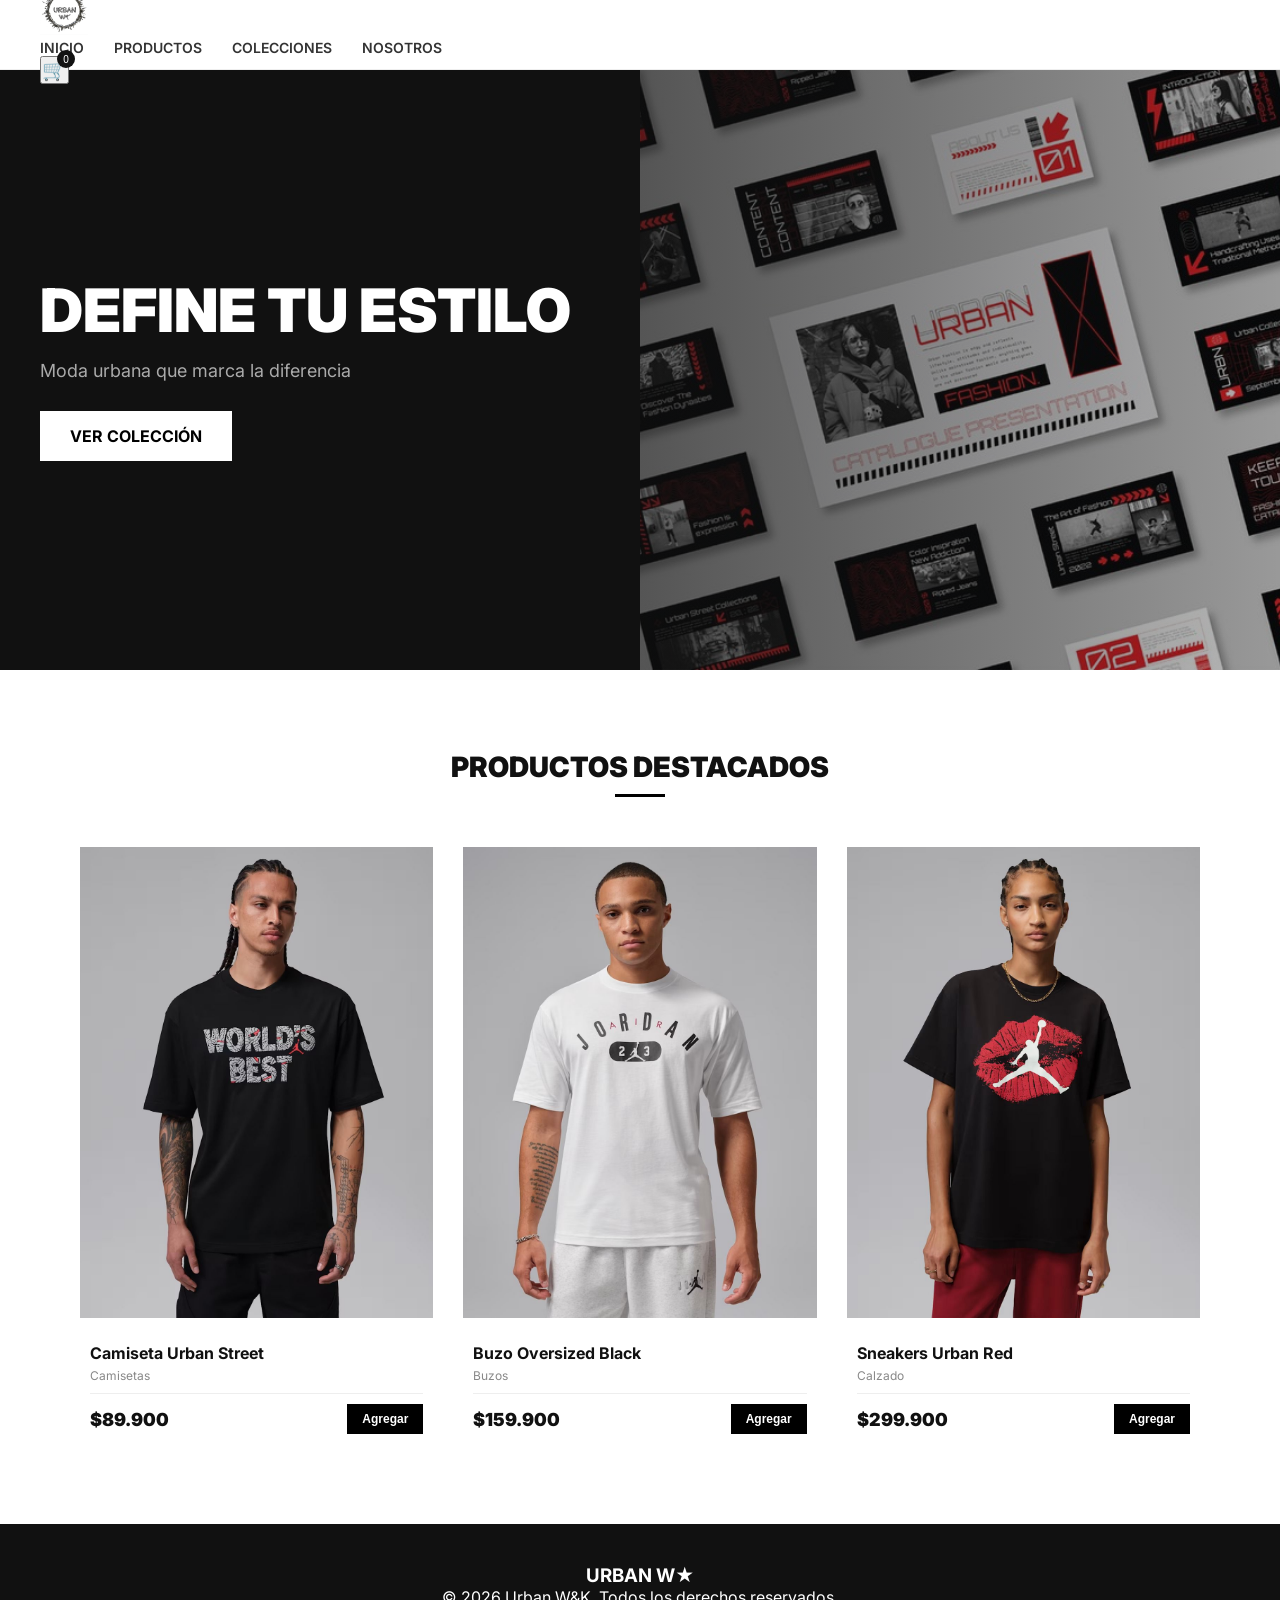
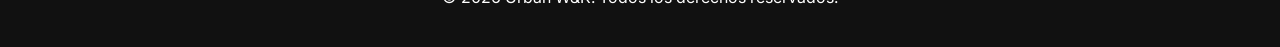
==== index.html @ aaaab38d "index.html" ====
<!DOCTYPE html>
<html lang="es">
<head>
    <meta charset="UTF-8">
    <meta name="viewport" content="width=device-width, initial-scale=1.0">
    <title>Urban W&K - Moda Urbana | Cúcuta</title>
    <link rel="stylesheet" href="styles.css">
    <link href="https://fonts.googleapis.com/css2?family=Inter:wght@300;400;600;700;900&display=swap" rel="stylesheet">
    <style>
   
        .logo img {
            max-height: 50px; 
            width: auto;
            object-fit: contain;
        }
    </style>
</head>
<body>
    <header class="header">
        <div class="header-container">
            <div class="logo">
                <a href="#inicio">
                    <img src="imagenes/logo.jpg" alt="Urban W&K Logo">
                </a>
            </div>
            
            <nav class="nav-desktop">
                <a href="#inicio">Inicio</a>
                <a href="#productos">Productos</a>
                <a href="#colecciones">Colecciones</a>
                <a href="#nosotros">Nosotros</a>
            </nav>

            <div class="header-actions">
                <button class="cart-btn" onclick="toggleCart()">
                    🛒
                    <span id="cart-count" class="cart-count">0</span>
                </button>
                <button class="menu-toggle" onclick="toggleMenu()">☰</button>
            </div>
        </div>

        <div class="mobile-menu" id="mobile-menu">
            <a href="#inicio" onclick="toggleMenu()">Inicio</a>
            <a href="#productos" onclick="toggleMenu()">Productos</a>
            <a href="#colecciones" onclick="toggleMenu()">Colecciones</a>
            <a href="#nosotros" onclick="toggleMenu()">Nosotros</a>
        </div>
    </header>

    <section id="inicio" class="hero">
        <div class="hero-content">
            <h1 class="hero-title">DEFINE TU ESTILO</h1>
            <p class="hero-subtitle">Moda urbana que marca la diferencia</p>
            <div class="hero-buttons">
                <a href="#productos" class="btn btn-primary">VER COLECCIÓN</a>
            </div>
        </div>
        <div class="hero-image">
            <img src="imagenes/banner.jpg" alt="Urban Fashion">
        </div>
        <div class="hero-overlay"></div>
    </section>

    <section id="productos" class="products-section">
        <div class="section-header">
            <h2 class="section-title">PRODUCTOS DESTACADOS</h2>
            <div class="section-line"></div>
        </div>

        <div class="products-grid">
            <div class="product-card">
                <div class="product-badge">NUEVO</div>
                <div class="product-image">
                    <img src="imagenes/producto1.jpg" alt="Camiseta Urban">
                </div>
                <div class="product-info">
                    <h3 class="product-name">Camiseta Urban Street</h3>
                    <p class="product-category">Camisetas</p>
                    <div class="product-footer">
                        <span class="product-price">$89.900</span>
                       <button class="btn-add" onclick="addToCart('Camiseta Urban Street', 89900, 'imagenes/producto1.jpg')">
                            Agregar
                        </button>
                    </div>
                </div>
            </div>

            <div class="product-card">
                <div class="product-badge popular">POPULAR</div>
                <div class="product-image">
                    <img src="imagenes/producto2.jpg" alt="Buzo Urban">
                </div>
                <div class="product-info">
                    <h3 class="product-name">Buzo Oversized Black</h3>
                    <p class="product-category">Buzos</p>
                    <div class="product-footer">
                        <span class="product-price">$159.900</span>
                        <button class="btn-add" onclick="addToCart('Buzo Oversized Black', 159900, 'imagenes/producto2.jpg')">
                            Agregar
                        </button>
                    </div>
                </div>
            </div>

            <div class="product-card">
                <div class="product-badge">OFERTA</div>
                <div class="product-image">
                    <img src="imagenes/producto3.jpg" alt="Sneakers">
                </div>
                <div class="product-info">
                    <h3 class="product-name">Sneakers Urban Red</h3>
                    <p class="product-category">Calzado</p>
                    <div class="product-footer">
                        <span class="product-price">$299.900</span>
                        <button class="btn-add" onclick="addToCart('Sneakers Urban Red', 299900, 'imagenes/producto3.jpg')">
                            Agregar
                        </button>
                    </div>
                </div>
            </div>
        </div>
    </section>

    <footer class="footer">
        <div class="footer-container">
            <div class="footer-col">
                <h3>URBAN <span class="star">W★</span></h3>
                <p>©️ 2026 Urban W&K. Todos los derechos reservados.</p>
            </div>
        </div>
    </footer>

    <div class="cart-modal" id="cart-modal">
        <div class="cart-overlay" onclick="toggleCart()"></div>
        <div class="cart-panel">
            <div class="cart-header">
                <h2>TU CARRITO</h2>
                <button class="close-cart" onclick="toggleCart()">✕</button>
            </div>
            <div class="cart-body">
                <div id="cart-items" class="cart-items">
                    <p class="empty-cart">Tu carrito está vacío</p>
                </div>
            </div>
            <div class="cart-footer">
                <div class="cart-total">
                    <span>Total:</span>
                    <span id="cart-total-price">$0</span>
                </div>
                <button class="btn-checkout" onclick="checkout()">FINALIZAR COMPRA</button>
            </div>
        </div>
    </div>

    <script src="script.js"></script>
</body>
</html>
---- styles.css ----
* { margin: 0; padding: 0; box-sizing: border-box; }
body { font-family: 'Inter', sans-serif; background: #fff; color: #111; }

.header { position: fixed; top: 0; left: 0; right: 0; background: white; padding: 0 40px; height: 70px; display: flex; align-items: center; justify-content: space-between; z-index: 100; border-bottom: 1px solid #eee; }
.logo-text { font-size: 24px; font-weight: 900; letter-spacing: 2px; }
.logo-star { color: #0066cc; }
.nav-desktop { display: none; gap: 30px; }
.nav-desktop a { text-decoration: none; color: #333; font-weight: 600; text-transform: uppercase; font-size: 14px; }
.menu-toggle { font-size: 24px; cursor: pointer; }
.cart-btn { font-size: 20px; cursor: pointer; position: relative; }
.cart-count { position: absolute; top: -8px; right: -8px; background: #111; color: white; font-size: 10px; width: 18px; height: 18px; border-radius: 50%; display: flex; align-items: center; justify-content: center; }

.mobile-menu { display: none; position: absolute; top: 70px; left: 0; right: 0; background: white; padding: 20px; box-shadow: 0 5px 15px rgba(0,0,0,0.1); }
.mobile-menu.active { display: block; }
.mobile-menu a { display: block; padding: 10px 0; border-bottom: 1px solid #eee; text-decoration: none; color: #111; font-weight: 600; }

.hero { margin-top: 70px; height: 600px; background: #111; position: relative; display: flex; align-items: center; overflow: hidden; }
.hero-content { position: relative; z-index: 2; padding: 40px; color: white; }
.hero-title { font-size: 60px; font-weight: 900; text-transform: uppercase; line-height: 1; margin-bottom: 20px; }
.hero-subtitle { font-size: 18px; color: #aaa; margin-bottom: 30px; }
.btn-primary { background: white; color: black; padding: 15px 30px; text-decoration: none; font-weight: 700; text-transform: uppercase; display: inline-block; }
.hero-image { position: absolute; right: 0; top: 0; width: 50%; height: 100%; opacity: 0.7; }
.hero-image img { width: 100%; height: 100%; object-fit: cover; }
.hero-overlay { position: absolute; top: 0; left: 0; right: 0; bottom: 0; background: linear-gradient(90deg, #111 0%, transparent 100%); }

.products-section { padding: 80px 40px; max-width: 1200px; margin: 0 auto; }
.section-header { text-align: center; margin-bottom: 50px; }
.section-title { font-size: 28px; font-weight: 900; text-transform: uppercase; }
.section-line { width: 50px; height: 3px; background: black; margin: 10px auto; }

.products-grid { display: grid; grid-template-columns: repeat(auto-fit, minmax(280px, 1fr)); gap: 30px; }
.product-card { background: white; }
.product-image { background: #f5f5f5; aspect-ratio: 3/4; overflow: hidden; margin-bottom: 15px; position: relative; }
.product-image img { width: 100%; height: 100%; object-fit: cover; transition: transform 0.3s; }
.product-card:hover .product-image img { transform: scale(1.05); }
.product-badge { position: absolute; top: 10px; left: 10px; background: black; color: white; padding: 5px 10px; font-size: 10px; font-weight: 700; z-index: 2; }
.product-badge.popular { background: #0066cc; }
.product-info { padding: 10px; }
.product-name { font-size: 16px; font-weight: 700; margin-bottom: 5px; }
.product-category { font-size: 12px; color: #888; margin-bottom: 10px; }
.product-footer { display: flex; justify-content: space-between; align-items: center; border-top: 1px solid #eee; padding-top: 10px; }
.product-price { font-size: 18px; font-weight: 900; }
.btn-add { background: black; color: white; padding: 8px 15px; font-size: 12px; font-weight: 700; cursor: pointer; border: none; }
.btn-add:hover { background: #0066cc; }

.footer { background: #111; color: white; padding: 40px; text-align: center; }

/* Cart Modal */
.cart-modal { display: none; position: fixed; top: 0; left: 0; right: 0; bottom: 0; z-index: 2000; }
.cart-modal.active { display: block; }
.cart-overlay { position: absolute; top: 0; left: 0; right: 0; bottom: 0; background: rgba(0,0,0,0.5); }
.cart-panel { position: absolute; right: 0; top: 0; bottom: 0; width: 100%; max-width: 400px; background: white; padding: 20px; display: flex; flex-direction: column; }
.cart-header { display: flex; justify-content: space-between; margin-bottom: 20px; border-bottom: 1px solid #eee; padding-bottom: 10px; }
.cart-body { flex: 1; overflow-y: auto; }
.cart-item { display: flex; gap: 10px; margin-bottom: 15px; padding-bottom: 10px; border-bottom: 1px solid #eee; }
.cart-item img { width: 60px; height: 60px; object-fit: cover; }
.cart-footer { padding-top: 20px; border-top: 1px solid #eee; }
.cart-total { display: flex; justify-content: space-between; font-size: 20px; font-weight: 900; margin-bottom: 15px; }
.btn-checkout { width: 100%; padding: 15px; background: #16a34a; color: white; font-weight: 700; cursor: pointer; border: none; }

@media (min-width: 768px) {
    .nav-desktop { display: flex; }
    .menu-toggle { display: none; }
}
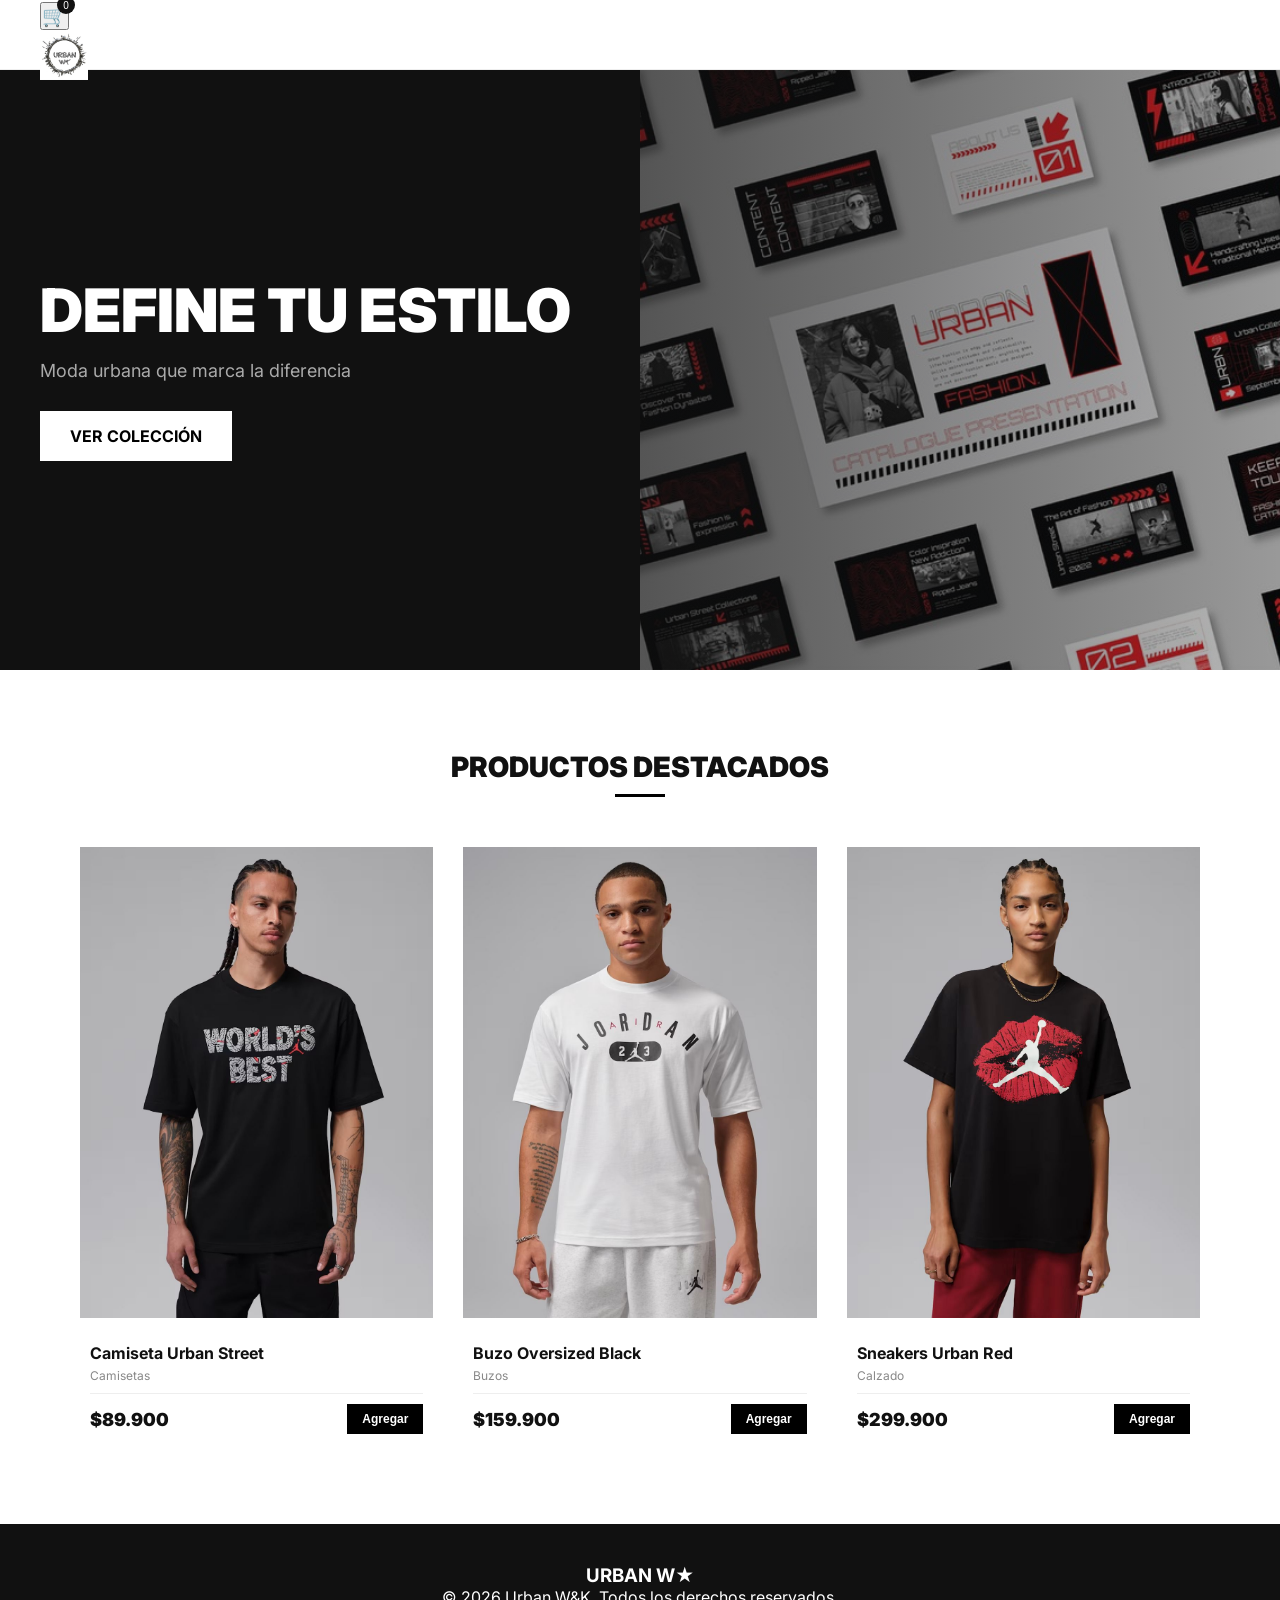
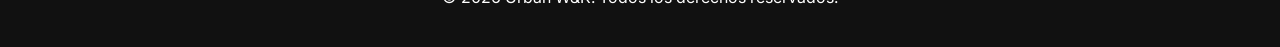
==== commit d44c33c6: "index.html" ====
--- a/index.html
+++ b/index.html
@@ -18,27 +18,27 @@
 <body>
     <header class="header">
         <div class="header-container">
-            <div class="logo">
-                <a href="#inicio">
-                    <img src="imagenes/logo.jpg" alt="Urban W&K Logo">
-                </a>
-            </div>
-            
-            <nav class="nav-desktop">
-                <a href="#inicio">Inicio</a>
-                <a href="#productos">Productos</a>
-                <a href="#colecciones">Colecciones</a>
-                <a href="#nosotros">Nosotros</a>
-            </nav>
+      <nav class="nav-desktop">
+    <a href="#inicio">Inicio</a>
+    <a href="#productos">Productos</a>
+    <a href="#colecciones">Colecciones</a>
+    <a href="#nosotros">Nosotros</a>
+</nav>
 
-            <div class="header-actions">
-                <button class="cart-btn" onclick="toggleCart()">
-                    🛒
-                    <span id="cart-count" class="cart-count">0</span>
-                </button>
-                <button class="menu-toggle" onclick="toggleMenu()">☰</button>
-            </div>
-        </div>
+<div class="header-actions">
+    <button class="cart-btn" onclick="toggleCart()">
+        🛒
+        <span id="cart-count" class="cart-count">0</span>
+    </button>
+
+    <div class="logo">
+        <a href="#inicio">
+            <img src="imagenes/logo.jpg" alt="Urban W&K Logo">
+        </a>
+    </div>
+
+    <button class="menu-toggle" onclick="toggleMenu()">☰</button>
+</div>
 
         <div class="mobile-menu" id="mobile-menu">
             <a href="#inicio" onclick="toggleMenu()">Inicio</a>
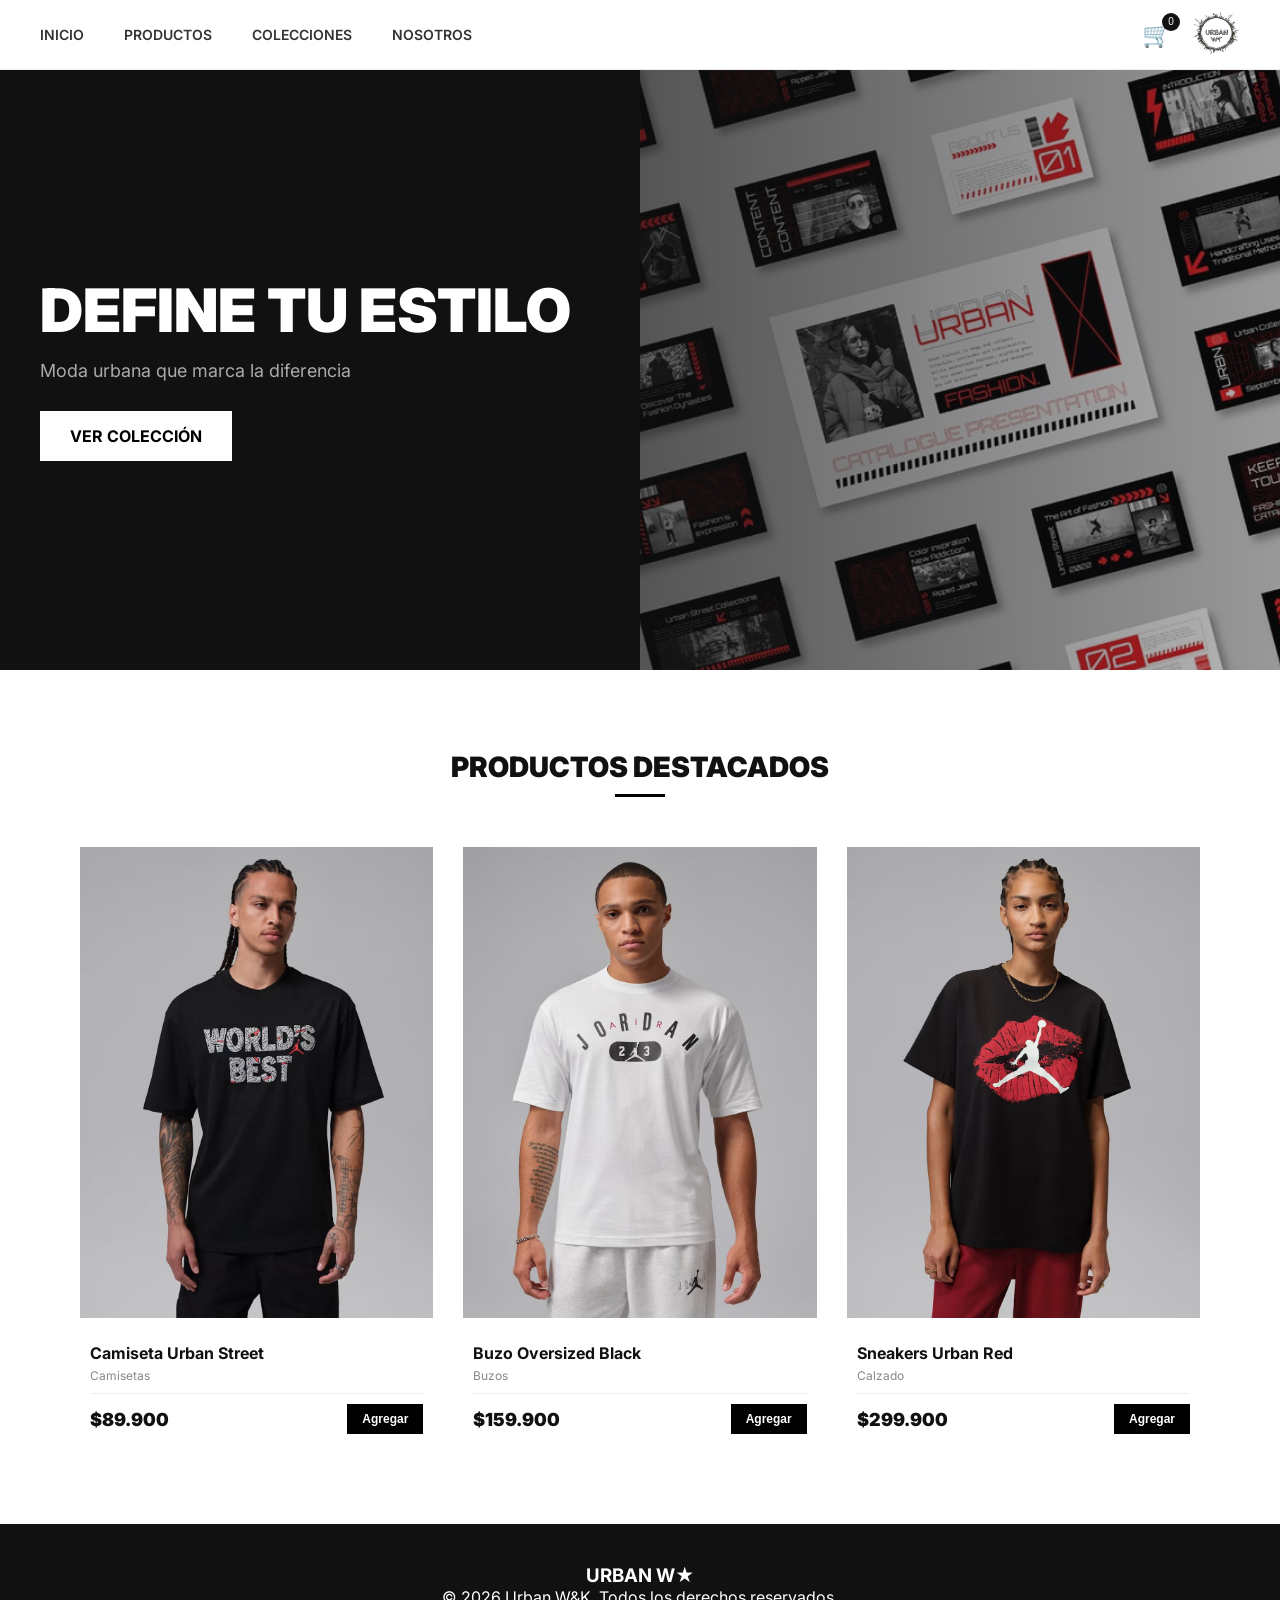
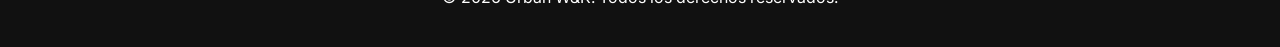
==== commit a2039933: "index.html" ====
--- a/index.html
+++ b/index.html
@@ -6,153 +6,183 @@
     <title>Urban W&K - Moda Urbana | Cúcuta</title>
     <link rel="stylesheet" href="styles.css">
     <link href="https://fonts.googleapis.com/css2?family=Inter:wght@300;400;600;700;900&display=swap" rel="stylesheet">
+
     <style>
-   
         .logo img {
-            max-height: 50px; 
+            max-height: 50px;
             width: auto;
             object-fit: contain;
         }
     </style>
 </head>
+
 <body>
-    <header class="header">
-        <div class="header-container">
-      <nav class="nav-desktop">
-    <a href="#inicio">Inicio</a>
-    <a href="#productos">Productos</a>
-    <a href="#colecciones">Colecciones</a>
-    <a href="#nosotros">Nosotros</a>
-</nav>
 
-<div class="header-actions">
-    <button class="cart-btn" onclick="toggleCart()">
-        🛒
-        <span id="cart-count" class="cart-count">0</span>
-    </button>
+<header class="header">
+    <div class="header-container">
 
-    <div class="logo">
-        <a href="#inicio">
-            <img src="imagenes/logo.jpg" alt="Urban W&K Logo">
-        </a>
+        <nav class="nav-desktop">
+            <a href="#inicio">Inicio</a>
+            <a href="#productos">Productos</a>
+            <a href="#colecciones">Colecciones</a>
+            <a href="#nosotros">Nosotros</a>
+        </nav>
+
+        <div class="header-actions">
+
+            <button class="cart-btn" onclick="toggleCart()">
+                🛒
+                <span id="cart-count" class="cart-count">0</span>
+            </button>
+
+            <div class="logo">
+                <a href="#inicio">
+                    <img src="imagenes/logo.jpg" alt="Urban W&K Logo">
+                </a>
+            </div>
+
+            <button class="menu-toggle" onclick="toggleMenu()">☰</button>
+
+        </div>
+
     </div>
 
-    <button class="menu-toggle" onclick="toggleMenu()">☰</button>
-</div>
+    <div class="mobile-menu" id="mobile-menu">
+        <a href="#inicio" onclick="toggleMenu()">Inicio</a>
+        <a href="#productos" onclick="toggleMenu()">Productos</a>
+        <a href="#colecciones" onclick="toggleMenu()">Colecciones</a>
+        <a href="#nosotros" onclick="toggleMenu()">Nosotros</a>
+    </div>
+</header>
 
-        <div class="mobile-menu" id="mobile-menu">
-            <a href="#inicio" onclick="toggleMenu()">Inicio</a>
-            <a href="#productos" onclick="toggleMenu()">Productos</a>
-            <a href="#colecciones" onclick="toggleMenu()">Colecciones</a>
-            <a href="#nosotros" onclick="toggleMenu()">Nosotros</a>
+<section id="inicio" class="hero">
+    <div class="hero-content">
+        <h1 class="hero-title">DEFINE TU ESTILO</h1>
+        <p class="hero-subtitle">Moda urbana que marca la diferencia</p>
+        <div class="hero-buttons">
+            <a href="#productos" class="btn btn-primary">VER COLECCIÓN</a>
         </div>
-    </header>
+    </div>
 
-    <section id="inicio" class="hero">
-        <div class="hero-content">
-            <h1 class="hero-title">DEFINE TU ESTILO</h1>
-            <p class="hero-subtitle">Moda urbana que marca la diferencia</p>
-            <div class="hero-buttons">
-                <a href="#productos" class="btn btn-primary">VER COLECCIÓN</a>
-            </div>
-        </div>
-        <div class="hero-image">
-            <img src="imagenes/banner.jpg" alt="Urban Fashion">
-        </div>
-        <div class="hero-overlay"></div>
-    </section>
+    <div class="hero-image">
+        <img src="imagenes/banner.jpg" alt="Urban Fashion">
+    </div>
 
-    <section id="productos" class="products-section">
-        <div class="section-header">
-            <h2 class="section-title">PRODUCTOS DESTACADOS</h2>
-            <div class="section-line"></div>
-        </div>
+    <div class="hero-overlay"></div>
+</section>
 
-        <div class="products-grid">
-            <div class="product-card">
-                <div class="product-badge">NUEVO</div>
-                <div class="product-image">
-                    <img src="imagenes/producto1.jpg" alt="Camiseta Urban">
-                </div>
-                <div class="product-info">
-                    <h3 class="product-name">Camiseta Urban Street</h3>
-                    <p class="product-category">Camisetas</p>
-                    <div class="product-footer">
-                        <span class="product-price">$89.900</span>
-                       <button class="btn-add" onclick="addToCart('Camiseta Urban Street', 89900, 'imagenes/producto1.jpg')">
-                            Agregar
-                        </button>
-                    </div>
-                </div>
+<section id="productos" class="products-section">
+    <div class="section-header">
+        <h2 class="section-title">PRODUCTOS DESTACADOS</h2>
+        <div class="section-line"></div>
+    </div>
+
+    <div class="products-grid">
+
+        <div class="product-card">
+            <div class="product-badge">NUEVO</div>
+
+            <div class="product-image">
+                <img src="imagenes/producto1.jpg" alt="Camiseta Urban">
             </div>
 
-            <div class="product-card">
-                <div class="product-badge popular">POPULAR</div>
-                <div class="product-image">
-                    <img src="imagenes/producto2.jpg" alt="Buzo Urban">
-                </div>
-                <div class="product-info">
-                    <h3 class="product-name">Buzo Oversized Black</h3>
-                    <p class="product-category">Buzos</p>
-                    <div class="product-footer">
-                        <span class="product-price">$159.900</span>
-                        <button class="btn-add" onclick="addToCart('Buzo Oversized Black', 159900, 'imagenes/producto2.jpg')">
-                            Agregar
-                        </button>
-                    </div>
-                </div>
-            </div>
+            <div class="product-info">
+                <h3 class="product-name">Camiseta Urban Street</h3>
+                <p class="product-category">Camisetas</p>
 
-            <div class="product-card">
-                <div class="product-badge">OFERTA</div>
-                <div class="product-image">
-                    <img src="imagenes/producto3.jpg" alt="Sneakers">
-                </div>
-                <div class="product-info">
-                    <h3 class="product-name">Sneakers Urban Red</h3>
-                    <p class="product-category">Calzado</p>
-                    <div class="product-footer">
-                        <span class="product-price">$299.900</span>
-                        <button class="btn-add" onclick="addToCart('Sneakers Urban Red', 299900, 'imagenes/producto3.jpg')">
-                            Agregar
-                        </button>
-                    </div>
+                <div class="product-footer">
+                    <span class="product-price">$89.900</span>
+
+                    <button class="btn-add" onclick="addToCart('Camiseta Urban Street', 89900, 'imagenes/producto1.jpg')">
+                        Agregar
+                    </button>
                 </div>
             </div>
         </div>
-    </section>
 
-    <footer class="footer">
-        <div class="footer-container">
-            <div class="footer-col">
-                <h3>URBAN <span class="star">W★</span></h3>
-                <p>©️ 2026 Urban W&K. Todos los derechos reservados.</p>
+        <div class="product-card">
+            <div class="product-badge popular">POPULAR</div>
+
+            <div class="product-image">
+                <img src="imagenes/producto2.jpg" alt="Buzo Urban">
+            </div>
+
+            <div class="product-info">
+                <h3 class="product-name">Buzo Oversized Black</h3>
+                <p class="product-category">Buzos</p>
+
+                <div class="product-footer">
+                    <span class="product-price">$159.900</span>
+
+                    <button class="btn-add" onclick="addToCart('Buzo Oversized Black', 159900, 'imagenes/producto2.jpg')">
+                        Agregar
+                    </button>
+                </div>
             </div>
         </div>
-    </footer>
 
-    <div class="cart-modal" id="cart-modal">
-        <div class="cart-overlay" onclick="toggleCart()"></div>
-        <div class="cart-panel">
-            <div class="cart-header">
-                <h2>TU CARRITO</h2>
-                <button class="close-cart" onclick="toggleCart()">✕</button>
+        <div class="product-card">
+            <div class="product-badge">OFERTA</div>
+
+            <div class="product-image">
+                <img src="imagenes/producto3.jpg" alt="Sneakers">
             </div>
-            <div class="cart-body">
-                <div id="cart-items" class="cart-items">
-                    <p class="empty-cart">Tu carrito está vacío</p>
+
+            <div class="product-info">
+                <h3 class="product-name">Sneakers Urban Red</h3>
+                <p class="product-category">Calzado</p>
+
+                <div class="product-footer">
+                    <span class="product-price">$299.900</span>
+
+                    <button class="btn-add" onclick="addToCart('Sneakers Urban Red', 299900, 'imagenes/producto3.jpg')">
+                        Agregar
+                    </button>
                 </div>
             </div>
-            <div class="cart-footer">
-                <div class="cart-total">
-                    <span>Total:</span>
-                    <span id="cart-total-price">$0</span>
-                </div>
-                <button class="btn-checkout" onclick="checkout()">FINALIZAR COMPRA</button>
+        </div>
+
+    </div>
+</section>
+
+<footer class="footer">
+    <div class="footer-container">
+        <div class="footer-col">
+            <h3>URBAN <span class="star">W★</span></h3>
+            <p>©️ 2026 Urban W&K. Todos los derechos reservados.</p>
+        </div>
+    </div>
+</footer>
+
+<div class="cart-modal" id="cart-modal">
+    <div class="cart-overlay" onclick="toggleCart()"></div>
+
+    <div class="cart-panel">
+        <div class="cart-header">
+            <h2>TU CARRITO</h2>
+            <button class="close-cart" onclick="toggleCart()">✕</button>
+        </div>
+
+        <div class="cart-body">
+            <div id="cart-items" class="cart-items">
+                <p class="empty-cart">Tu carrito está vacío</p>
             </div>
         </div>
+
+        <div class="cart-footer">
+            <div class="cart-total">
+                <span>Total:</span>
+                <span id="cart-total-price">$0</span>
+            </div>
+
+            <button class="btn-checkout" onclick="checkout()">
+                FINALIZAR COMPRA
+            </button>
+        </div>
     </div>
+</div>
 
-    <script src="script.js"></script>
+<script src="script.js"></script>
+
 </body>
 </html>
--- a/styles.css
+++ b/styles.css
@@ -2,12 +2,38 @@
 body { font-family: 'Inter', sans-serif; background: #fff; color: #111; }
 
 .header { position: fixed; top: 0; left: 0; right: 0; background: white; padding: 0 40px; height: 70px; display: flex; align-items: center; justify-content: space-between; z-index: 100; border-bottom: 1px solid #eee; }
+.header-container{
+    width:100%;
+    display:flex;
+    justify-content:space-between;
+    align-items:center;
+}
+
+.header-actions{
+    display:flex;
+    align-items:center;
+    gap:20px;
+}
+
+.logo img{
+    height:55px;
+    width:auto;
+}
 .logo-text { font-size: 24px; font-weight: 900; letter-spacing: 2px; }
 .logo-star { color: #0066cc; }
-.nav-desktop { display: none; gap: 30px; }
+.nav-desktop {
+    display: flex;
+    gap: 40px;
+}
 .nav-desktop a { text-decoration: none; color: #333; font-weight: 600; text-transform: uppercase; font-size: 14px; }
 .menu-toggle { font-size: 24px; cursor: pointer; }
-.cart-btn { font-size: 20px; cursor: pointer; position: relative; }
+.cart-btn{
+    background:none;
+    border:none;
+    font-size:24px;
+    cursor:pointer;
+    position:relative;
+}
 .cart-count { position: absolute; top: -8px; right: -8px; background: #111; color: white; font-size: 10px; width: 18px; height: 18px; border-radius: 50%; display: flex; align-items: center; justify-content: center; }
 
 .mobile-menu { display: none; position: absolute; top: 70px; left: 0; right: 0; background: white; padding: 20px; box-shadow: 0 5px 15px rgba(0,0,0,0.1); }
@@ -61,4 +87,4 @@
 @media (min-width: 768px) {
     .nav-desktop { display: flex; }
     .menu-toggle { display: none; }
-}+}
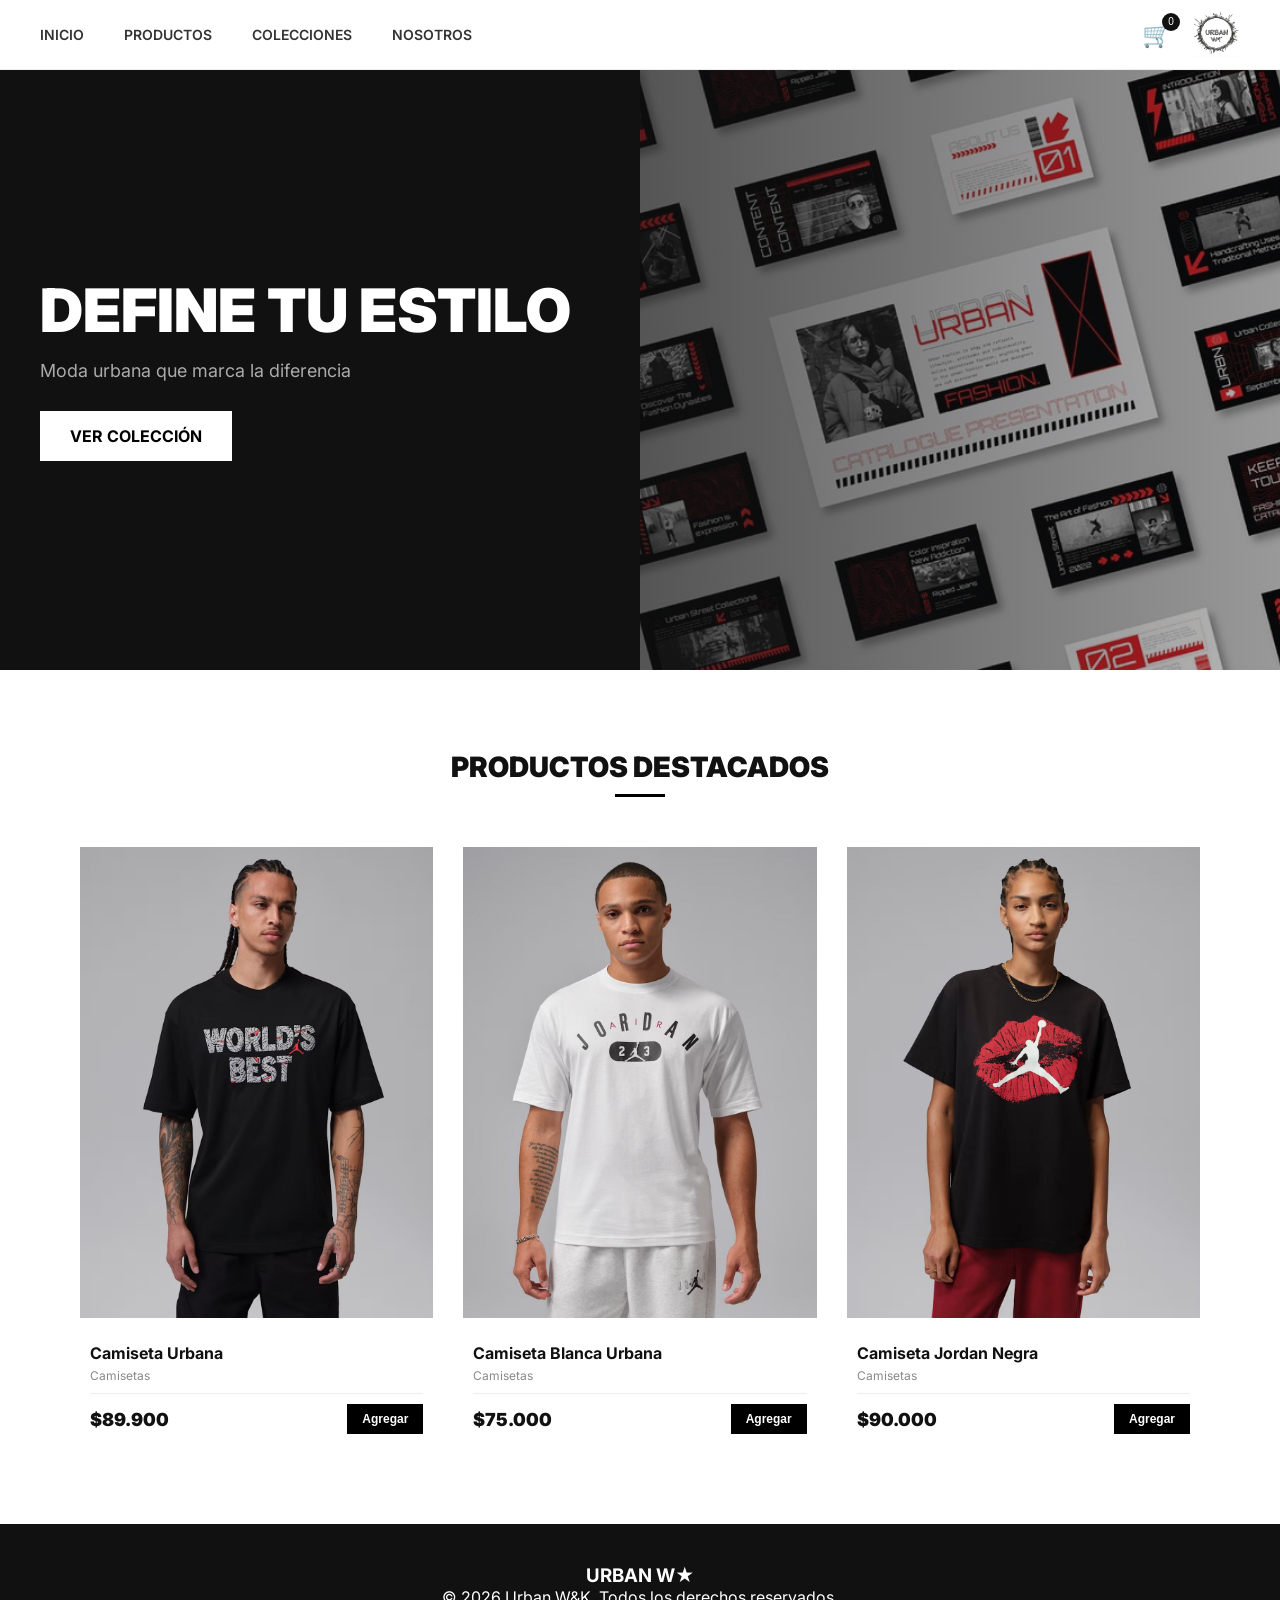
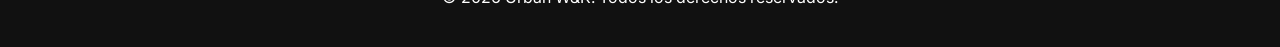
==== commit 99919049: "index.html" ====
--- a/index.html
+++ b/index.html
@@ -87,13 +87,13 @@
             </div>
 
             <div class="product-info">
-                <h3 class="product-name">Camiseta Urban Street</h3>
+                <h3 class="product-name">Camiseta Urbana</h3>
                 <p class="product-category">Camisetas</p>
 
                 <div class="product-footer">
                     <span class="product-price">$89.900</span>
 
-                    <button class="btn-add" onclick="addToCart('Camiseta Urban Street', 89900, 'imagenes/producto1.jpg')">
+                    <button class="btn-add" onclick="addToCart('Camiseta Urbana', 89.900, 'imagenes/producto1.jpg')">
                         Agregar
                     </button>
                 </div>
@@ -108,13 +108,13 @@
             </div>
 
             <div class="product-info">
-                <h3 class="product-name">Buzo Oversized Black</h3>
-                <p class="product-category">Buzos</p>
+                <h3 class="product-name">Camiseta Blanca Urbana</h3>
+                <p class="product-category">Camisetas</p>
 
                 <div class="product-footer">
-                    <span class="product-price">$159.900</span>
+                    <span class="product-price">$75.000</span>
 
-                    <button class="btn-add" onclick="addToCart('Buzo Oversized Black', 159900, 'imagenes/producto2.jpg')">
+                    <button class="btn-add" onclick="addToCart('Camiseta Blanca Urbana', 75.000, 'imagenes/producto2.jpg')">
                         Agregar
                     </button>
                 </div>
@@ -129,13 +129,13 @@
             </div>
 
             <div class="product-info">
-                <h3 class="product-name">Sneakers Urban Red</h3>
-                <p class="product-category">Calzado</p>
+                <h3 class="product-name">Camiseta Jordan Negra</h3>
+                <p class="product-category">Camisetas</p>
 
                 <div class="product-footer">
-                    <span class="product-price">$299.900</span>
+                    <span class="product-price">$90.000</span>
 
-                    <button class="btn-add" onclick="addToCart('Sneakers Urban Red', 299900, 'imagenes/producto3.jpg')">
+                    <button class="btn-add" onclick="addToCart('Camiseta Jordan Negra', 90.000, 'imagenes/producto3.jpg')">
                         Agregar
                     </button>
                 </div>
--- a/styles.css
+++ b/styles.css
@@ -1,7 +1,21 @@
 * { margin: 0; padding: 0; box-sizing: border-box; }
 body { font-family: 'Inter', sans-serif; background: #fff; color: #111; }
 
-.header { position: fixed; top: 0; left: 0; right: 0; background: white; padding: 0 40px; height: 70px; display: flex; align-items: center; justify-content: space-between; z-index: 100; border-bottom: 1px solid #eee; }
+.header {
+    position: fixed;
+    top: 0;
+    left: 0;
+    right: 0;
+    background: white;
+    padding: 0 40px;
+    height: 70px;
+    display: flex;
+    align-items: center;
+    justify-content: space-between;
+    z-index: 100;
+    border-bottom: 1px solid #eee;
+}
+
 .header-container{
     width:100%;
     display:flex;
@@ -15,18 +29,45 @@
     gap:20px;
 }
 
+.logo{
+    display:flex;
+    align-items:center;
+}
+
 .logo img{
     height:55px;
     width:auto;
 }
-.logo-text { font-size: 24px; font-weight: 900; letter-spacing: 2px; }
-.logo-star { color: #0066cc; }
+
+.logo-text {
+    font-size: 24px;
+    font-weight: 900;
+    letter-spacing: 2px;
+}
+
+.logo-star {
+    color: #0066cc;
+}
+
 .nav-desktop {
-    display: flex;
-    gap: 40px;
-}
-.nav-desktop a { text-decoration: none; color: #333; font-weight: 600; text-transform: uppercase; font-size: 14px; }
-.menu-toggle { font-size: 24px; cursor: pointer; }
+    display:flex;
+    gap:40px;
+    align-items:center;
+}
+
+.nav-desktop a {
+    text-decoration: none;
+    color: #333;
+    font-weight: 600;
+    text-transform: uppercase;
+    font-size: 14px;
+}
+
+.menu-toggle {
+    font-size: 24px;
+    cursor: pointer;
+}
+
 .cart-btn{
     background:none;
     border:none;
@@ -34,57 +75,322 @@
     cursor:pointer;
     position:relative;
 }
-.cart-count { position: absolute; top: -8px; right: -8px; background: #111; color: white; font-size: 10px; width: 18px; height: 18px; border-radius: 50%; display: flex; align-items: center; justify-content: center; }
-
-.mobile-menu { display: none; position: absolute; top: 70px; left: 0; right: 0; background: white; padding: 20px; box-shadow: 0 5px 15px rgba(0,0,0,0.1); }
-.mobile-menu.active { display: block; }
-.mobile-menu a { display: block; padding: 10px 0; border-bottom: 1px solid #eee; text-decoration: none; color: #111; font-weight: 600; }
-
-.hero { margin-top: 70px; height: 600px; background: #111; position: relative; display: flex; align-items: center; overflow: hidden; }
-.hero-content { position: relative; z-index: 2; padding: 40px; color: white; }
-.hero-title { font-size: 60px; font-weight: 900; text-transform: uppercase; line-height: 1; margin-bottom: 20px; }
-.hero-subtitle { font-size: 18px; color: #aaa; margin-bottom: 30px; }
-.btn-primary { background: white; color: black; padding: 15px 30px; text-decoration: none; font-weight: 700; text-transform: uppercase; display: inline-block; }
-.hero-image { position: absolute; right: 0; top: 0; width: 50%; height: 100%; opacity: 0.7; }
-.hero-image img { width: 100%; height: 100%; object-fit: cover; }
-.hero-overlay { position: absolute; top: 0; left: 0; right: 0; bottom: 0; background: linear-gradient(90deg, #111 0%, transparent 100%); }
-
-.products-section { padding: 80px 40px; max-width: 1200px; margin: 0 auto; }
-.section-header { text-align: center; margin-bottom: 50px; }
-.section-title { font-size: 28px; font-weight: 900; text-transform: uppercase; }
-.section-line { width: 50px; height: 3px; background: black; margin: 10px auto; }
-
-.products-grid { display: grid; grid-template-columns: repeat(auto-fit, minmax(280px, 1fr)); gap: 30px; }
-.product-card { background: white; }
-.product-image { background: #f5f5f5; aspect-ratio: 3/4; overflow: hidden; margin-bottom: 15px; position: relative; }
-.product-image img { width: 100%; height: 100%; object-fit: cover; transition: transform 0.3s; }
-.product-card:hover .product-image img { transform: scale(1.05); }
-.product-badge { position: absolute; top: 10px; left: 10px; background: black; color: white; padding: 5px 10px; font-size: 10px; font-weight: 700; z-index: 2; }
-.product-badge.popular { background: #0066cc; }
-.product-info { padding: 10px; }
-.product-name { font-size: 16px; font-weight: 700; margin-bottom: 5px; }
-.product-category { font-size: 12px; color: #888; margin-bottom: 10px; }
-.product-footer { display: flex; justify-content: space-between; align-items: center; border-top: 1px solid #eee; padding-top: 10px; }
-.product-price { font-size: 18px; font-weight: 900; }
-.btn-add { background: black; color: white; padding: 8px 15px; font-size: 12px; font-weight: 700; cursor: pointer; border: none; }
-.btn-add:hover { background: #0066cc; }
-
-.footer { background: #111; color: white; padding: 40px; text-align: center; }
-
-/* Cart Modal */
-.cart-modal { display: none; position: fixed; top: 0; left: 0; right: 0; bottom: 0; z-index: 2000; }
-.cart-modal.active { display: block; }
-.cart-overlay { position: absolute; top: 0; left: 0; right: 0; bottom: 0; background: rgba(0,0,0,0.5); }
-.cart-panel { position: absolute; right: 0; top: 0; bottom: 0; width: 100%; max-width: 400px; background: white; padding: 20px; display: flex; flex-direction: column; }
-.cart-header { display: flex; justify-content: space-between; margin-bottom: 20px; border-bottom: 1px solid #eee; padding-bottom: 10px; }
-.cart-body { flex: 1; overflow-y: auto; }
-.cart-item { display: flex; gap: 10px; margin-bottom: 15px; padding-bottom: 10px; border-bottom: 1px solid #eee; }
-.cart-item img { width: 60px; height: 60px; object-fit: cover; }
-.cart-footer { padding-top: 20px; border-top: 1px solid #eee; }
-.cart-total { display: flex; justify-content: space-between; font-size: 20px; font-weight: 900; margin-bottom: 15px; }
-.btn-checkout { width: 100%; padding: 15px; background: #16a34a; color: white; font-weight: 700; cursor: pointer; border: none; }
+
+.cart-count {
+    position: absolute;
+    top: -8px;
+    right: -8px;
+    background: #111;
+    color: white;
+    font-size: 10px;
+    width: 18px;
+    height: 18px;
+    border-radius: 50%;
+    display: flex;
+    align-items: center;
+    justify-content: center;
+}
+
+.mobile-menu {
+    display: none;
+    position: absolute;
+    top: 70px;
+    left: 0;
+    right: 0;
+    background: white;
+    padding: 20px;
+    box-shadow: 0 5px 15px rgba(0,0,0,0.1);
+}
+
+.mobile-menu.active {
+    display: block;
+}
+
+.mobile-menu a {
+    display: block;
+    padding: 10px 0;
+    border-bottom: 1px solid #eee;
+    text-decoration: none;
+    color: #111;
+    font-weight: 600;
+}
+
+.hero {
+    margin-top: 70px;
+    height: 600px;
+    background: #111;
+    position: relative;
+    display: flex;
+    align-items: center;
+    overflow: hidden;
+}
+
+.hero-content {
+    position: relative;
+    z-index: 2;
+    padding: 40px;
+    color: white;
+}
+
+.hero-title {
+    font-size: 60px;
+    font-weight: 900;
+    text-transform: uppercase;
+    line-height: 1;
+    margin-bottom: 20px;
+}
+
+.hero-subtitle {
+    font-size: 18px;
+    color: #aaa;
+    margin-bottom: 30px;
+}
+
+.btn-primary {
+    background: white;
+    color: black;
+    padding: 15px 30px;
+    text-decoration: none;
+    font-weight: 700;
+    text-transform: uppercase;
+    display: inline-block;
+}
+
+.hero-image {
+    position: absolute;
+    right: 0;
+    top: 0;
+    width: 50%;
+    height: 100%;
+    opacity: 0.7;
+}
+
+.hero-image img {
+    width: 100%;
+    height: 100%;
+    object-fit: cover;
+}
+
+.hero-overlay {
+    position: absolute;
+    top: 0;
+    left: 0;
+    right: 0;
+    bottom: 0;
+    background: linear-gradient(90deg, #111 0%, transparent 100%);
+}
+
+.products-section {
+    padding: 80px 40px;
+    max-width: 1200px;
+    margin: 0 auto;
+}
+
+.section-header {
+    text-align: center;
+    margin-bottom: 50px;
+}
+
+.section-title {
+    font-size: 28px;
+    font-weight: 900;
+    text-transform: uppercase;
+}
+
+.section-line {
+    width: 50px;
+    height: 3px;
+    background: black;
+    margin: 10px auto;
+}
+
+.products-grid {
+    display: grid;
+    grid-template-columns: repeat(auto-fit, minmax(280px, 1fr));
+    gap: 30px;
+}
+
+.product-card {
+    background: white;
+}
+
+.product-image {
+    background: #f5f5f5;
+    aspect-ratio: 3/4;
+    overflow: hidden;
+    margin-bottom: 15px;
+    position: relative;
+}
+
+.product-image img {
+    width: 100%;
+    height: 100%;
+    object-fit: cover;
+    transition: transform 0.3s;
+}
+
+.product-card:hover .product-image img {
+    transform: scale(1.05);
+}
+
+.product-badge {
+    position: absolute;
+    top: 10px;
+    left: 10px;
+    background: black;
+    color: white;
+    padding: 5px 10px;
+    font-size: 10px;
+    font-weight: 700;
+    z-index: 2;
+}
+
+.product-badge.popular {
+    background: #0066cc;
+}
+
+.product-info {
+    padding: 10px;
+}
+
+.product-name {
+    font-size: 16px;
+    font-weight: 700;
+    margin-bottom: 5px;
+}
+
+.product-category {
+    font-size: 12px;
+    color: #888;
+    margin-bottom: 10px;
+}
+
+.product-footer {
+    display: flex;
+    justify-content: space-between;
+    align-items: center;
+    border-top: 1px solid #eee;
+    padding-top: 10px;
+}
+
+.product-price {
+    font-size: 18px;
+    font-weight: 900;
+}
+
+.btn-add {
+    background: black;
+    color: white;
+    padding: 8px 15px;
+    font-size: 12px;
+    font-weight: 700;
+    cursor: pointer;
+    border: none;
+}
+
+.btn-add:hover {
+    background: #0066cc;
+}
+
+.footer {
+    background: #111;
+    color: white;
+    padding: 40px;
+    text-align: center;
+}
+
+.cart-modal {
+    display: none;
+    position: fixed;
+    top: 0;
+    left: 0;
+    right: 0;
+    bottom: 0;
+    z-index: 2000;
+}
+
+.cart-modal.active {
+    display: block;
+}
+
+.cart-overlay {
+    position: absolute;
+    top: 0;
+    left: 0;
+    right: 0;
+    bottom: 0;
+    background: rgba(0,0,0,0.5);
+}
+
+.cart-panel {
+    position: absolute;
+    right: 0;
+    top: 0;
+    bottom: 0;
+    width: 100%;
+    max-width: 400px;
+    background: white;
+    padding: 20px;
+    display: flex;
+    flex-direction: column;
+}
+
+.cart-header {
+    display: flex;
+    justify-content: space-between;
+    margin-bottom: 20px;
+    border-bottom: 1px solid #eee;
+    padding-bottom: 10px;
+}
+
+.cart-body {
+    flex: 1;
+    overflow-y: auto;
+}
+
+.cart-item {
+    display: flex;
+    gap: 10px;
+    margin-bottom: 15px;
+    padding-bottom: 10px;
+    border-bottom: 1px solid #eee;
+}
+
+.cart-item img {
+    width: 60px;
+    height: 60px;
+    object-fit: cover;
+}
+
+.cart-footer {
+    padding-top: 20px;
+    border-top: 1px solid #eee;
+}
+
+.cart-total {
+    display: flex;
+    justify-content: space-between;
+    font-size: 20px;
+    font-weight: 900;
+    margin-bottom: 15px;
+}
+
+.btn-checkout {
+    width: 100%;
+    padding: 15px;
+    background: #16a34a;
+    color: white;
+    font-weight: 700;
+    cursor: pointer;
+    border: none;
+}
 
 @media (min-width: 768px) {
-    .nav-desktop { display: flex; }
-    .menu-toggle { display: none; }
-}
+    .nav-desktop {
+        display: flex;
+    }
+
+    .menu-toggle {
+        display: none;
+    }
+}
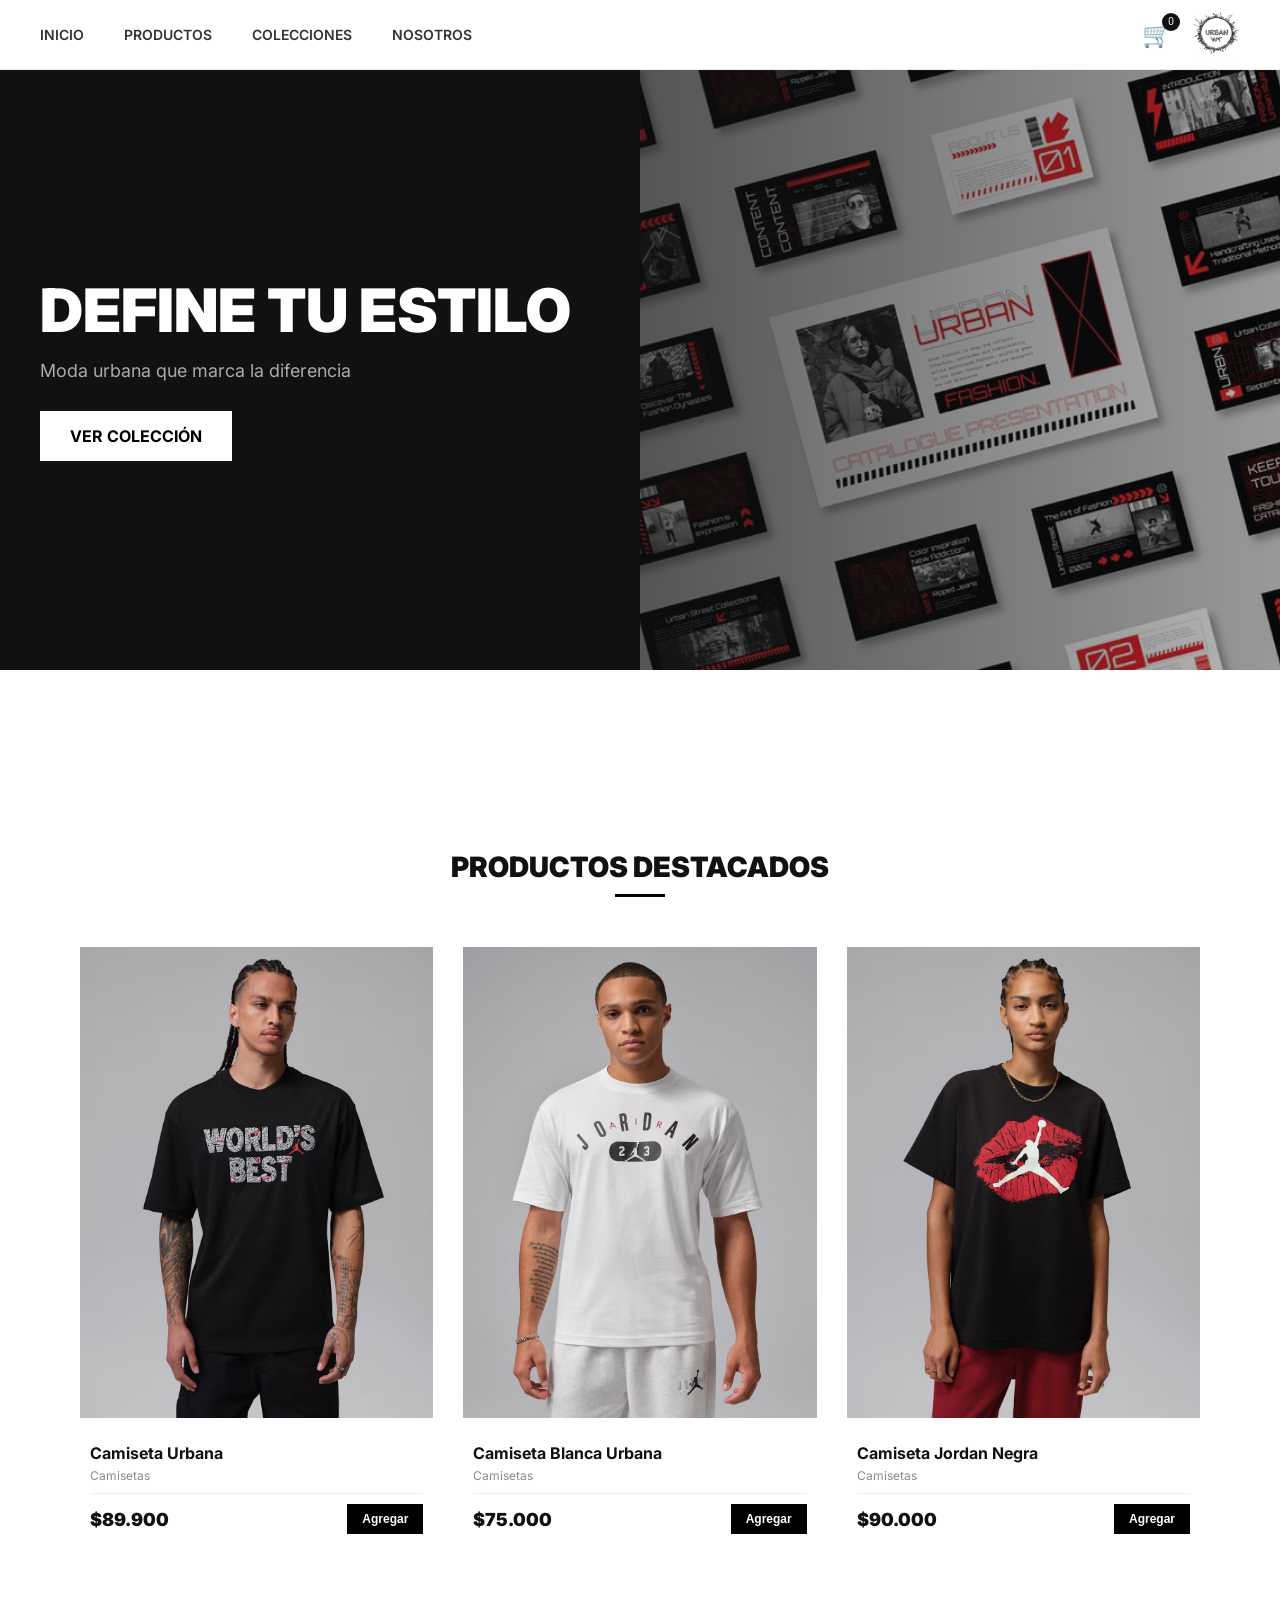
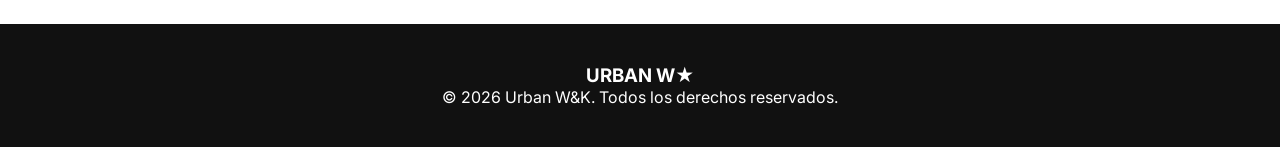
==== commit 76c13491: "index.html Added a checkout form for shipping details and payment method." ====
--- a/index.html
+++ b/index.html
@@ -24,8 +24,8 @@
         <nav class="nav-desktop">
             <a href="#inicio">Inicio</a>
             <a href="#productos">Productos</a>
-            <a href="#colecciones">Colecciones</a>
-            <a href="#nosotros">Nosotros</a>
+          <a href="colecciones.html">Colecciones</a>
+          <a href="nosotros.html">Nosotros</a>
         </nav>
 
         <div class="header-actions">
@@ -50,8 +50,8 @@
     <div class="mobile-menu" id="mobile-menu">
         <a href="#inicio" onclick="toggleMenu()">Inicio</a>
         <a href="#productos" onclick="toggleMenu()">Productos</a>
-        <a href="#colecciones" onclick="toggleMenu()">Colecciones</a>
-        <a href="#nosotros" onclick="toggleMenu()">Nosotros</a>
+        <a href="colecciones.html" onclick="toggleMenu()">Colecciones</a>
+        <a href="nosotros.html" onclick="toggleMenu()">Nosotros</a>
     </div>
 </header>
 
@@ -93,7 +93,7 @@
                 <div class="product-footer">
                     <span class="product-price">$89.900</span>
 
-                    <button class="btn-add" onclick="addToCart('Camiseta Urbana', 89.900, 'imagenes/producto1.jpg')">
+                    <button class="btn-add" onclick="addToCart('Camiseta Urbana', 89900, 'imagenes/producto1.jpg')">
                         Agregar
                     </button>
                 </div>
@@ -114,7 +114,7 @@
                 <div class="product-footer">
                     <span class="product-price">$75.000</span>
 
-                    <button class="btn-add" onclick="addToCart('Camiseta Blanca Urbana', 75.000, 'imagenes/producto2.jpg')">
+                    <button class="btn-add" onclick="addToCart('Camiseta Blanca Urbana', 75000, 'imagenes/producto2.jpg')">
                         Agregar
                     </button>
                 </div>
@@ -135,7 +135,7 @@
                 <div class="product-footer">
                     <span class="product-price">$90.000</span>
 
-                    <button class="btn-add" onclick="addToCart('Camiseta Jordan Negra', 90.000, 'imagenes/producto3.jpg')">
+                    <button class="btn-add" onclick="addToCart('Camiseta Jordan Negra', 90000, 'imagenes/producto3.jpg')">
                         Agregar
                     </button>
                 </div>
@@ -181,6 +181,34 @@
         </div>
     </div>
 </div>
+<div id="checkout-form" style="display:none; padding:20px; background:white;">
+
+    <h2>Datos de Envío</h2>
+
+    <input type="text" id="clienteNombre" placeholder="Nombre completo" class="checkout-input">
+
+    <input type="tel" id="clienteTelefono" placeholder="Teléfono" class="checkout-input">
+
+    <input type="text" id="clienteDireccion" placeholder="Dirección de entrega" class="checkout-input">
+
+    <input type="text" id="clienteCiudad" placeholder="Ciudad" class="checkout-input">
+
+    <h3>Método de Pago</h3>
+
+    <select id="metodoPago" onchange="mostrarQR()" class="checkout-input">
+        <option value="">Seleccione...</option>
+        <option value="Nequi">Nequi</option>
+        <option value="Bancolombia">Bancolombia</option>
+        <option value="Daviplata">Daviplata</option>
+    </select>
+
+    <div id="contenedorQR"></div>
+
+    <button class="btn-checkout" onclick="enviarPedidoWhatsapp()">
+        ENVIAR PEDIDO
+    </button>
+
+</div>
 
 <script src="script.js"></script>
 
--- a/styles.css
+++ b/styles.css
@@ -183,7 +183,7 @@
 .products-section {
     padding: 80px 40px;
     max-width: 1200px;
-    margin: 0 auto;
+    margin: 100px auto 0 auto;
 }
 
 .section-header {
@@ -212,6 +212,13 @@
 
 .product-card {
     background: white;
+    text-decoration: none;
+    color: inherit;
+    transition: transform 0.3s;
+}
+
+.product-card:hover {
+    transform: translateY(-5px);
 }
 
 .product-image {
